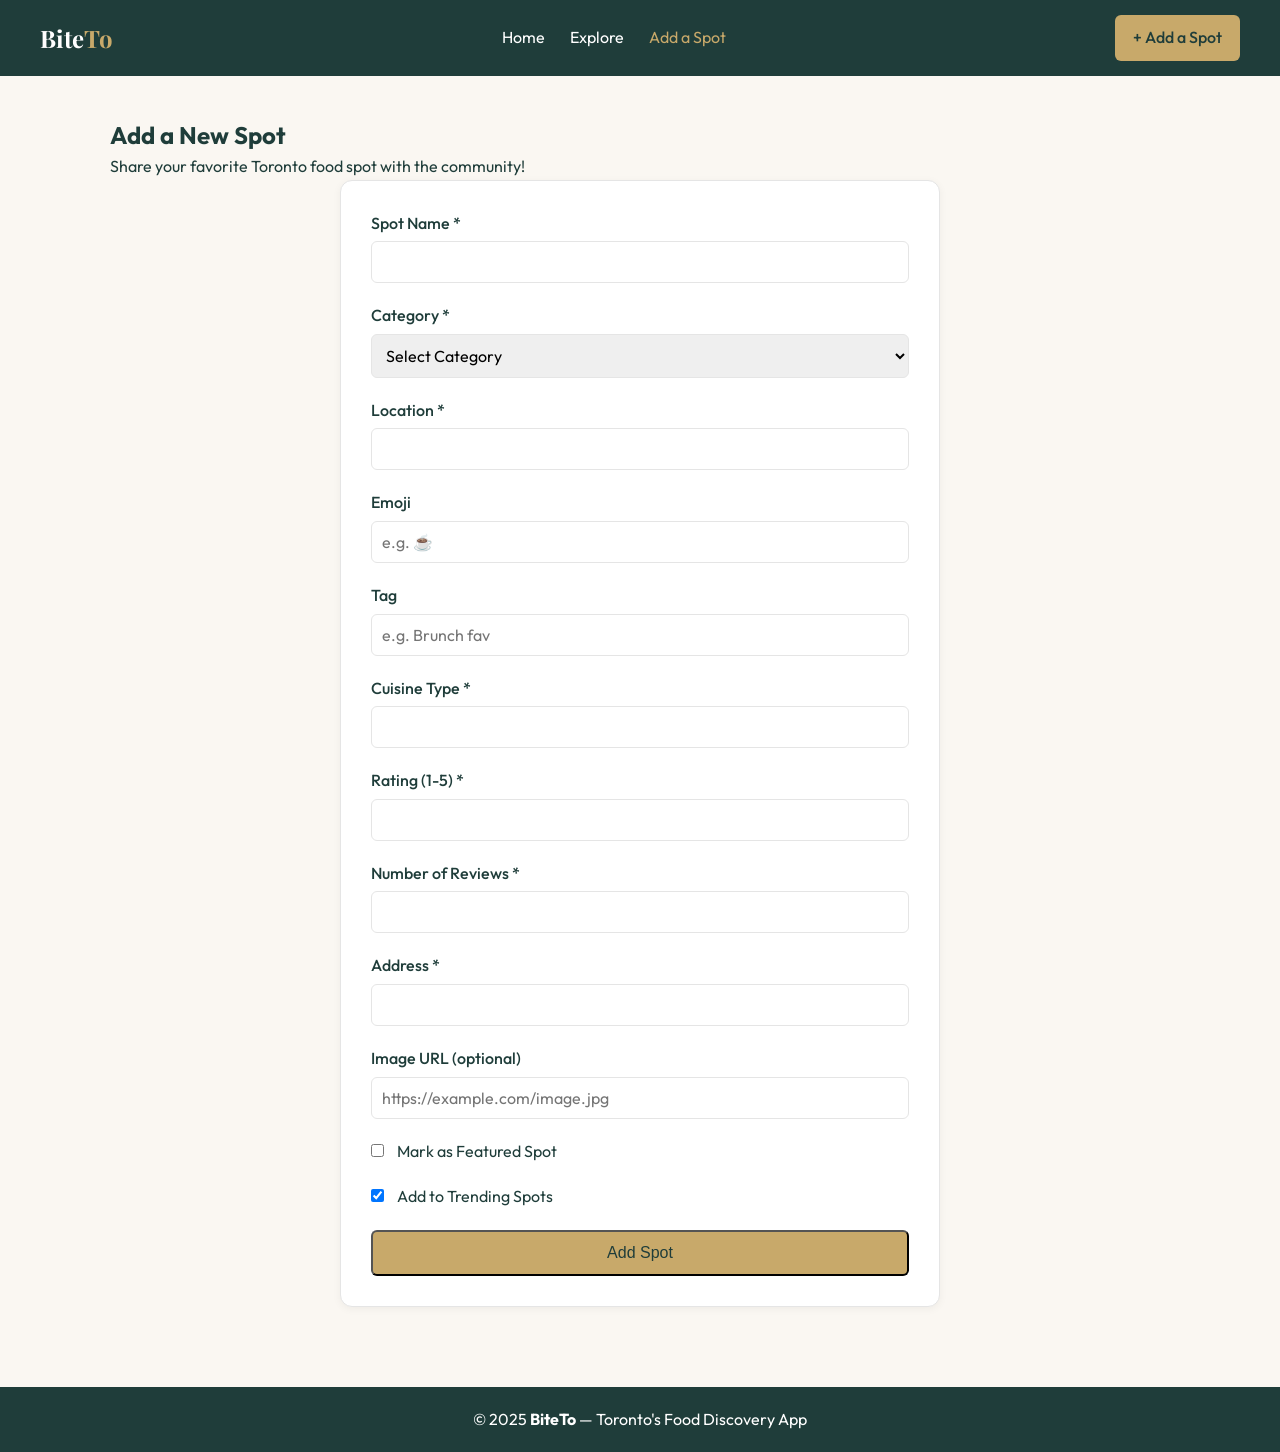
==== add.html @ dfa326c9 "Add Explore page, integrate Fetch API, and include local images. Refs #4 #5 #6 #7" ====
<!DOCTYPE html>
<html lang="en">
<head>
    <meta charset="UTF-8">
    <meta name="viewport" content="width=device-width, initial-scale=1.0">
    <title>Add a Spot — BiteTo</title>

    <!-- Google Fonts -->
    <link href="https://fonts.googleapis.com/css2?family=Playfair+Display:wght@400;500&family=Outfit:wght@300;400;500&display=swap" rel="stylesheet">

    <!-- Main CSS -->
    <link rel="stylesheet" href="css/styles.css">
</head>
<body>

    <!-- ================= NAVBAR ================= -->
    <header>
        <nav class="navbar">
            <div class="logo">Bite<span>To</span></div>
            <ul class="nav-links">
                <li><a href="index.html">Home</a></li>
                <li><a href="explore.html">Explore</a></li>
                <li><a href="add.html" class="active">Add a Spot</a></li>
            </ul>
            <a href="add.html" class="btn-primary">+ Add a Spot</a>
        </nav>
    </header>

    <!-- ================= MAIN CONTENT ================= -->
    <main>
        <section class="container">
            <h1>Add a New Spot</h1>
            <p>Share your favorite Toronto food spot with the community!</p>

            <form id="add-spot-form" class="add-spot-form">
                <div class="form-group">
                    <label for="name">Spot Name *</label>
                    <input type="text" id="name" name="name" required>
                    <span class="error" id="name-error"></span>
                </div>

                <div class="form-group">
                    <label for="category">Category *</label>
                    <select id="category" name="category" required>
                        <option value="">Select Category</option>
                        <option value="Café">Café</option>
                        <option value="Restaurant">Restaurant</option>
                        <option value="Dessert">Dessert</option>
                        <option value="Fast Food">Fast Food</option>
                        <option value="Bar">Bar</option>
                    </select>
                    <span class="error" id="category-error"></span>
                </div>

                <div class="form-group">
                    <label for="location">Location *</label>
                    <input type="text" id="location" name="location" required>
                    <span class="error" id="location-error"></span>
                </div>

                <div class="form-group">
                    <label for="emoji">Emoji</label>
                    <input type="text" id="emoji" name="emoji" placeholder="e.g. ☕">
                </div>

                <div class="form-group">
                    <label for="tag">Tag</label>
                    <input type="text" id="tag" name="tag" placeholder="e.g. Brunch fav">
                </div>

                <div class="form-group">
                    <label for="cuisine">Cuisine Type *</label>
                    <input type="text" id="cuisine" name="cuisine" required>
                    <span class="error" id="cuisine-error"></span>
                </div>

                <div class="form-group">
                    <label for="rating">Rating (1-5) *</label>
                    <input type="number" id="rating" name="rating" min="1" max="5" step="0.1" required>
                    <span class="error" id="rating-error"></span>
                </div>

                <div class="form-group">
                    <label for="reviews">Number of Reviews *</label>
                    <input type="number" id="reviews" name="reviews" min="0" required>
                    <span class="error" id="reviews-error"></span>
                </div>

                <div class="form-group">
                    <label for="address">Address *</label>
                    <input type="text" id="address" name="address" required>
                    <span class="error" id="address-error"></span>
                </div>

                <div class="form-group">
                    <label for="image">Image URL (optional)</label>
                    <input type="url" id="image" name="image" placeholder="https://example.com/image.jpg">
                    <span class="error" id="image-error"></span>
                </div>

                <div class="form-group checkbox-group">
                    <label>
                        <input type="checkbox" id="featured" name="featured">
                        Mark as Featured Spot
                    </label>
                </div>

                <div class="form-group checkbox-group">
                    <label>
                        <input type="checkbox" id="trending" name="trending" checked>
                        Add to Trending Spots
                    </label>
                </div>

                <button type="submit" class="btn-primary">Add Spot</button>
            </form>
        </section>
    </main>

    <!-- ================= FOOTER ================= -->
    <footer>
        <p>&copy; 2025 <strong>BiteTo</strong> — Toronto's Food Discovery App</p>
    </footer>

    <!-- Main JavaScript -->
    <script src="js/scripts.js"></script>
</body>
</html>
---- css/styles.css ----
/* ===============================
   RESET & GLOBAL STYLES
================================= */
* {
    margin: 0;
    padding: 0;
    box-sizing: border-box;
}

:root {
    --primary: #1F3D3A;
    --secondary: #C8A96A;
    --background: #FAF7F2;
    --light: #FFFFFF;
    --muted: #6c757d;
    --border: #e5e5e5;
    --radius: 12px;
}

body {
    font-family: 'Outfit', sans-serif;
    background-color: var(--background);
    color: var(--primary);
    line-height: 1.6;
}

/* ===============================
   NAVBAR
================================= */
.navbar {
    background-color: var(--primary);
    color: white;
    padding: 15px 40px;
    display: flex;
    justify-content: space-between;
    align-items: center;
}

.logo {
    font-family: 'Playfair Display', serif;
    font-size: 24px;
    font-weight: bold;
    color: white;
}

.logo span {
    color: var(--secondary);
}

.nav-links {
    list-style: none;
    display: flex;
    gap: 25px;
}

.nav-links a {
    text-decoration: none;
    color: white;
    font-size: 16px;
    transition: 0.3s;
}

.nav-links a:hover,
.nav-links .active {
    color: var(--secondary);
}

/* ===============================
   BUTTONS
================================= */
.btn-primary {
    background-color: var(--secondary);
    color: var(--primary);
    padding: 10px 18px;
    border-radius: 6px;
    text-decoration: none;
    font-weight: 500;
    transition: 0.3s;
}

.btn-primary:hover {
    background-color: #e0c28a;
}

.btn-secondary {
    border: 1px solid var(--secondary);
    color: var(--secondary);
    padding: 10px 18px;
    border-radius: 6px;
    text-decoration: none;
    transition: 0.3s;
}

.btn-secondary:hover {
    background-color: var(--secondary);
    color: var(--primary);
}

/* ===============================
   HERO SECTION
================================= */
.hero {
    background-color: var(--primary);
    color: white;
    text-align: center;
    padding: 80px 20px;
}

.hero h1 {
    font-family: 'Playfair Display', serif;
    font-size: 42px;
    margin-bottom: 15px;
}

.hero h1 em {
    color: var(--secondary);
    font-style: italic;
}

.hero p {
    max-width: 600px;
    margin: 0 auto 25px;
    font-size: 16px;
    opacity: 0.9;
}

.hero-buttons {
    display: flex;
    justify-content: center;
    gap: 15px;
    flex-wrap: wrap;
}

/* ===============================
   CONTAINER
================================= */
.container {
    max-width: 1100px;
    margin: auto;
    padding: 40px 20px;
}

/* ===============================
   SECTION HEADERS
================================= */
.section-header {
    display: flex;
    justify-content: space-between;
    align-items: center;
    margin-bottom: 20px;
}

.section-header h2 {
    font-family: 'Playfair Display', serif;
    font-size: 26px;
}

.section-header a {
    color: var(--secondary);
    text-decoration: none;
    font-size: 14px;
}

/* ===============================
   WEATHER CARD
================================= */
.weather-card {
    background-color: var(--primary);
    color: white;
    padding: 25px;
    border-radius: var(--radius);
    text-align: center;
    box-shadow: 0 4px 10px rgba(0, 0, 0, 0.1);
}

.weather-info h3 {
    font-size: 36px;
    font-family: 'Playfair Display', serif;
}

/* ===============================
   FEATURED SPOT
================================= */
.featured-card {
    background: var(--light);
    border-radius: var(--radius);
    padding: 25px;
    border: 1px solid var(--border);
    box-shadow: 0 2px 8px rgba(0, 0, 0, 0.05);
}

/* ===============================
   TRENDING GRID
================================= */
.trending-grid {
    display: grid;
    grid-template-columns: repeat(auto-fit, minmax(250px, 1fr));
    gap: 20px;
}

.trending-card {
    background: var(--light);
    padding: 20px;
    border-radius: var(--radius);
    border: 1px solid var(--border);
    text-align: center;
    transition: transform 0.3s, box-shadow 0.3s;
}

.trending-card:hover {
    transform: translateY(-5px);
    box-shadow: 0 6px 15px rgba(0, 0, 0, 0.1);
}

/* ===============================
   FOOTER
================================= */
footer {
    background-color: var(--primary);
    color: white;
    text-align: center;
    padding: 20px;
    margin-top: 40px;
    width: 100%;
}

/* ===============================
   RESPONSIVE DESIGN
================================= */
@media (max-width: 768px) {
    .navbar {
        flex-direction: column;
        gap: 15px;
    }

    .nav-links {
        flex-direction: column;
        align-items: center;
    }

    .hero h1 {
        font-size: 30px;
    }

    .section-header {
        flex-direction: column;
        align-items: flex-start;
        gap: 10px;
    }

    .cta-section {
        padding: 30px 15px;
        margin: 30px 0;
    }

    .cta-content h2 {
        font-size: 24px;
    }

    footer {
        padding: 15px;
        font-size: 14px;
    }
}

/* ===============================
   ADD SPOT FORM
================================= */
.add-spot-form {
    max-width: 600px;
    margin: 0 auto;
    background: var(--light);
    padding: 30px;
    border-radius: var(--radius);
    border: 1px solid var(--border);
    box-shadow: 0 2px 8px rgba(0, 0, 0, 0.05);
}

.form-group {
    margin-bottom: 20px;
}

.form-group label {
    display: block;
    margin-bottom: 5px;
    font-weight: 500;
    color: var(--primary);
}

.form-group input,
.form-group textarea,
.form-group select {
    width: 100%;
    padding: 10px;
    border: 1px solid var(--border);
    border-radius: 6px;
    font-family: 'Outfit', sans-serif;
    font-size: 16px;
}

.form-group textarea {
    resize: vertical;
}

.checkbox-group {
    display: flex;
    align-items: center;
}

.checkbox-group label {
    margin: 0;
    font-weight: normal;
    cursor: pointer;
}

.checkbox-group input[type="checkbox"] {
    width: auto;
    margin-right: 10px;
}

.error {
    color: #dc3545;
    font-size: 14px;
    margin-top: 5px;
    display: block;
}

.add-spot-form button {
    width: 100%;
    padding: 12px;
    font-size: 16px;
}

/* ===============================
   CALL TO ACTION SECTION
================================= */


/* ===============================
   SPOT IMAGES
================================= */
.spot-image {
    width: 100%;
    height: 200px;
    object-fit: cover;
    border-radius: var(--radius);
    margin-bottom: 15px;
    cursor: pointer;
}

/* ===============================
   MODAL
================================= */
.modal {
    display: none;
    position: fixed;
    z-index: 1000;
    left: 0;
    top: 0;
    width: 100%;
    height: 100%;
    background-color: rgba(0, 0, 0, 0.5);
}

.modal-content {
    background-color: var(--light);
    margin: 10% auto;
    padding: 20px;
    border-radius: var(--radius);
    width: 80%;
    max-width: 600px;
    position: relative;
}

.close {
    color: var(--muted);
    float: right;
    font-size: 28px;
    font-weight: bold;
    cursor: pointer;
}

.close:hover {
    color: var(--primary);
}

#modal-body img {
    width: 100%;
    height: 300px;
    object-fit: cover;
    border-radius: var(--radius);
    margin-bottom: 20px;
}

#modal-body h2 {
    font-family: 'Playfair Display', serif;
    margin-bottom: 10px;
}

#modal-body p {
    margin-bottom: 10px;
}

/* ===============================
   EXPLORE HERO
================================= */
.explore-hero {
    background-color: var(--primary);
    color: white;
    text-align: center;
    padding: 60px 20px;
}

.explore-hero h1 {
    font-family: 'Playfair Display', serif;
    font-size: 42px;
    margin-bottom: 12px;
}

.explore-hero h1 em {
    color: var(--secondary);
    font-style: italic;
}

.explore-hero p {
    font-size: 16px;
    opacity: 0.9;
    margin-bottom: 25px;
}

/* ===============================
   SEARCH BAR
================================= */
.search-bar {
    max-width: 600px;
    margin: 0 auto;
    display: flex;
    background-color: white;
    border-radius: 10px;
    overflow: hidden;
    border: 1px solid var(--border);
}

.search-bar input {
    flex: 1;
    border: none;
    padding: 14px 16px;
    font-size: 15px;
    outline: none;
    font-family: 'Outfit', sans-serif;
}

.search-bar button {
    border: none;
    background-color: var(--secondary);
    color: var(--primary);
    padding: 0 20px;
    font-weight: 500;
    cursor: pointer;
}

/* ===============================
   FILTER BUTTONS
================================= */
.filter-row {
    display: flex;
    flex-wrap: wrap;
    gap: 12px;
    margin-bottom: 30px;
}

.pill {
    border: 1px solid var(--border);
    background-color: white;
    color: var(--primary);
    padding: 8px 16px;
    border-radius: 999px;
    cursor: pointer;
    transition: 0.3s;
    font-size: 14px;
}

.pill:hover {
    border-color: var(--secondary);
    color: var(--secondary);
}

.pill.active {
    background-color: var(--primary);
    color: white;
    border-color: var(--primary);
}

/* ===============================
   GALLERY GRID
================================= */
.gallery-grid {
    display: grid;
    grid-template-columns: repeat(auto-fit, minmax(280px, 1fr));
    gap: 20px;
}

/* ===============================
   GALLERY CARD
================================= */
.gcard {
    background-color: white;
    border-radius: var(--radius);
    overflow: hidden;
    border: 1px solid var(--border);
    box-shadow: 0 3px 10px rgba(0,0,0,0.05);
    transition: transform 0.3s, box-shadow 0.3s;
}

.gcard:hover {
    transform: translateY(-5px);
    box-shadow: 0 8px 18px rgba(0,0,0,0.08);
}

.gcard-thumb img {
    width: 100%;
    height: 190px;
    object-fit: cover;
    display: block;
}

.gcard-body {
    padding: 18px;
}

.gcard-name {
    font-size: 20px;
    font-weight: 600;
    margin-bottom: 6px;
    color: var(--primary);
}

.gcard-loc {
    font-size: 14px;
    color: var(--muted);
    margin-bottom: 10px;
}

.gcard-desc {
    font-size: 14px;
    line-height: 1.6;
    color: #555;
    margin-bottom: 14px;
}

.gcard-footer {
    display: flex;
    justify-content: space-between;
    align-items: center;
    margin-bottom: 14px;
}

.stars {
    color: #d4a017;
    font-weight: 600;
}

.rval {
    font-size: 14px;
    color: var(--muted);
    margin-left: 6px;
}

.gcard-tag {
    background-color: #f5efe3;
    color: var(--primary);
    padding: 5px 10px;
    border-radius: 20px;
    font-size: 12px;
}

/* ===============================
   RATING BUTTONS
================================= */
.rating-btns {
    display: flex;
    gap: 10px;
}

.rbtn {
    flex: 1;
    border: 1px solid var(--border);
    background-color: white;
    color: var(--primary);
    padding: 10px;
    border-radius: 8px;
    cursor: pointer;
    transition: 0.3s;
    font-size: 13px;
}

.rbtn:hover {
    border-color: var(--secondary);
    color: var(--secondary);
}

.rbtn.voted-up {
    background-color: #eaf7ea;
    border-color: #8bc48b;
    color: #2e7d32;
}

.rbtn.voted-down {
    background-color: #fdeaea;
    border-color: #e19a9a;
    color: #b23b3b;
}

/* ===============================
   NO RESULTS
================================= */
.no-results {
    text-align: center;
    padding: 50px 20px;
    color: var(--muted);
    grid-column: 1 / -1;
}

/* ===============================
   CTA SECTION
================================= */
.cta-section {
    max-width: 1100px;
    margin: 40px auto;
    padding: 60px 20px;
    background-color: var(--primary);
    color: white;
    text-align: center;
    border-radius: 16px;
}

.cta-section h2 {
    font-family: 'Playfair Display', serif;
    font-size: 44px;
    margin-bottom: 18px;
}

.cta-section p {
    max-width: 600px;
    margin: 0 auto 24px;
    font-size: 17px;
    line-height: 1.7;
}

/* ===============================
   RESPONSIVE
================================= */
@media (max-width: 768px) {
    .explore-hero h1 {
        font-size: 32px;
    }

    .search-bar {
        flex-direction: column;
    }

    .search-bar button {
        padding: 14px;
    }

    .cta-section {
        margin: 30px 16px;
        width: auto;
        padding: 40px 16px;
    }

    .cta-section h2 {
        font-size: 32px;
    }

    .cta-section p {
        font-size: 15px;
    }
}
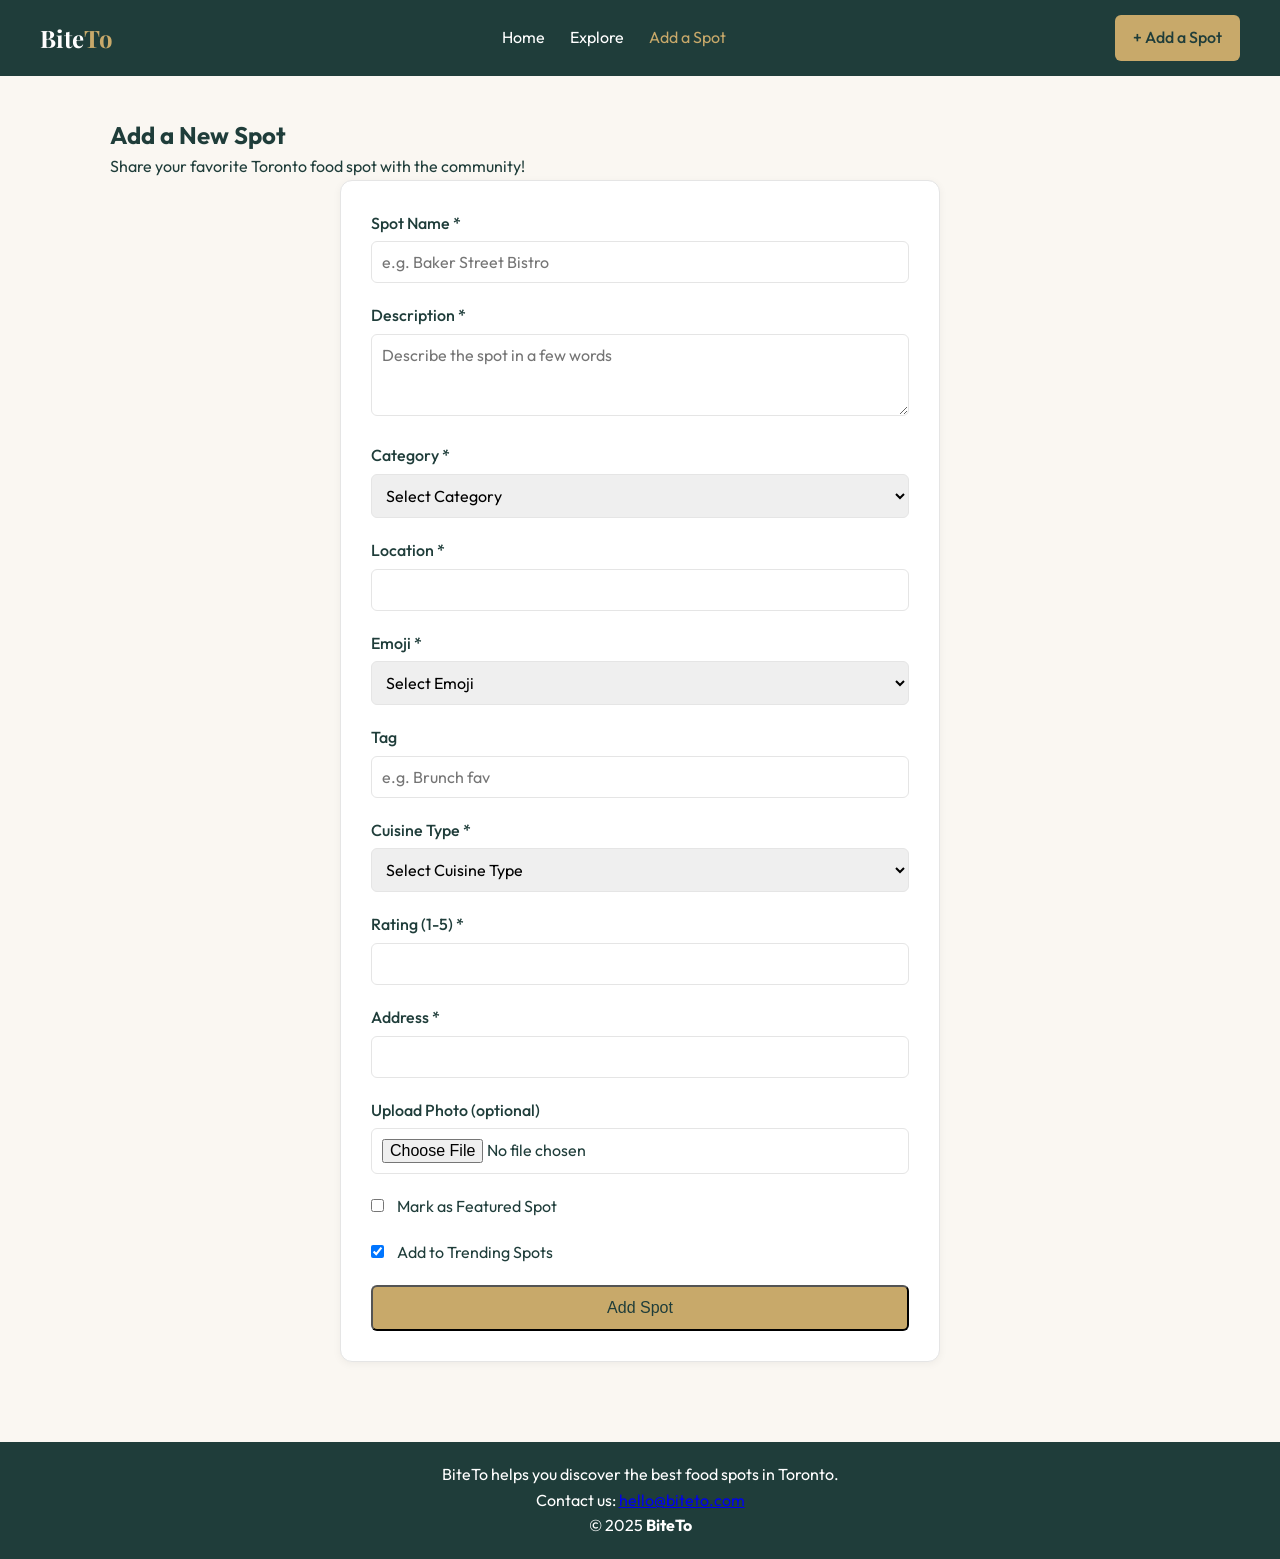
==== commit e2f3e297: "add some validation to form and chang footer, change weather part" ====
--- a/add.html
+++ b/add.html
@@ -4,16 +4,10 @@
     <meta charset="UTF-8">
     <meta name="viewport" content="width=device-width, initial-scale=1.0">
     <title>Add a Spot — BiteTo</title>
-
-    <!-- Google Fonts -->
     <link href="https://fonts.googleapis.com/css2?family=Playfair+Display:wght@400;500&family=Outfit:wght@300;400;500&display=swap" rel="stylesheet">
-
-    <!-- Main CSS -->
     <link rel="stylesheet" href="css/styles.css">
 </head>
 <body>
-
-    <!-- ================= NAVBAR ================= -->
     <header>
         <nav class="navbar">
             <div class="logo">Bite<span>To</span></div>
@@ -26,7 +20,6 @@
         </nav>
     </header>
 
-    <!-- ================= MAIN CONTENT ================= -->
     <main>
         <section class="container">
             <h1>Add a New Spot</h1>
@@ -35,8 +28,14 @@
             <form id="add-spot-form" class="add-spot-form">
                 <div class="form-group">
                     <label for="name">Spot Name *</label>
-                    <input type="text" id="name" name="name" required>
+                    <input type="text" id="name" name="name" minlength="4" required placeholder="e.g. Baker Street Bistro">
                     <span class="error" id="name-error"></span>
+                </div>
+
+                <div class="form-group">
+                    <label for="description">Description *</label>
+                    <textarea id="description" name="description" rows="3" required placeholder="Describe the spot in a few words"></textarea>
+                    <span class="error" id="description-error"></span>
                 </div>
 
                 <div class="form-group">
@@ -59,8 +58,23 @@
                 </div>
 
                 <div class="form-group">
-                    <label for="emoji">Emoji</label>
-                    <input type="text" id="emoji" name="emoji" placeholder="e.g. ☕">
+                    <label for="emoji">Emoji *</label>
+                    <select id="emoji" name="emoji" required>
+                        <option value="">Select Emoji</option>
+                        <option value="☕">☕ Coffee</option>
+                        <option value="🍽">🍽 Restaurant</option>
+                        <option value="🍜">🍜 Noodles</option>
+                        <option value="🧁">🧁 Dessert</option>
+                        <option value="🦞">🦞 Seafood</option>
+                        <option value="🥐">🥐 Pastry</option>
+                        <option value="🍔">🍔 Burger</option>
+                        <option value="🍣">🍣 Sushi</option>
+                        <option value="🍷">🍷 Wine</option>
+                        <option value="🍱">🍱 Bento</option>
+                        <option value="🍦">🍦 Ice Cream</option>
+                        <option value="🌮">🌮 Tacos</option>
+                    </select>
+                    <span class="error" id="emoji-error"></span>
                 </div>
 
                 <div class="form-group">
@@ -70,7 +84,29 @@
 
                 <div class="form-group">
                     <label for="cuisine">Cuisine Type *</label>
-                    <input type="text" id="cuisine" name="cuisine" required>
+                    <select id="cuisine" name="cuisine" required>
+                        <option value="">Select Cuisine Type</option>
+                        <option value="Thai">Thai</option>
+                        <option value="French">French</option>
+                        <option value="Canadian">Canadian</option>
+                        <option value="Japanese">Japanese</option>
+                        <option value="Spanish">Spanish</option>
+                        <option value="Mexican">Mexican</option>
+                        <option value="Italian">Italian</option>
+                        <option value="Chinese">Chinese</option>
+                        <option value="Indian">Indian</option>
+                        <option value="Korean">Korean</option>
+                        <option value="Vietnamese">Vietnamese</option>
+                        <option value="Mediterranean">Mediterranean</option>
+                        <option value="Middle Eastern">Middle Eastern</option>
+                        <option value="American">American</option>
+                        <option value="Brazilian">Brazilian</option>
+                        <option value="Turkish">Turkish</option>
+                        <option value="Portuguese">Portuguese</option>
+                        <option value="Greek">Greek</option>
+                        <option value="Lebanese">Lebanese</option>
+                        <option value="Filipino">Filipino</option>
+                    </select>
                     <span class="error" id="cuisine-error"></span>
                 </div>
 
@@ -81,20 +117,14 @@
                 </div>
 
                 <div class="form-group">
-                    <label for="reviews">Number of Reviews *</label>
-                    <input type="number" id="reviews" name="reviews" min="0" required>
-                    <span class="error" id="reviews-error"></span>
-                </div>
-
-                <div class="form-group">
                     <label for="address">Address *</label>
                     <input type="text" id="address" name="address" required>
                     <span class="error" id="address-error"></span>
                 </div>
 
                 <div class="form-group">
-                    <label for="image">Image URL (optional)</label>
-                    <input type="url" id="image" name="image" placeholder="https://example.com/image.jpg">
+                    <label for="image">Upload Photo (optional)</label>
+                    <input type="file" id="image" name="image" accept="image/*">
                     <span class="error" id="image-error"></span>
                 </div>
 
@@ -116,10 +146,10 @@
             </form>
         </section>
     </main>
-
-    <!-- ================= FOOTER ================= -->
     <footer>
-        <p>&copy; 2025 <strong>BiteTo</strong> — Toronto's Food Discovery App</p>
+        <p>BiteTo helps you discover the best food spots in Toronto.</p>
+        <p>Contact us: <a href="mailto:hello@biteto.com">hello@biteto.com</a></p>
+        <p>&copy; 2025 <strong>BiteTo</strong></p>
     </footer>
 
     <!-- Main JavaScript -->
--- a/css/styles.css
+++ b/css/styles.css
@@ -676,4 +676,96 @@
     .cta-section p {
         font-size: 15px;
     }
+}
+/* ── Weather Card Container ─────────────────── */
+.weather-card {
+  background:       #1F3D3A;
+  border-radius:    14px;
+  padding:          1.75rem 2rem;
+  display:          grid;
+  grid-template-columns: 1fr auto;
+  gap:              2rem;
+  align-items:      center;
+  border:           1px solid rgba(168,187,163,.12);
+  margin-bottom:    2rem;
+}
+
+/* ── Left column ────────────────────────────── */
+.weather-main {
+  display:     flex;
+  align-items: center;
+  gap:         1.5rem;
+}
+.weather-icon {
+  font-size:   52px;
+  line-height: 1;
+  flex-shrink: 0;
+}
+.weather-temp {
+  font-family: 'Playfair Display', serif;
+  font-size:   46px;
+  color:       #FAF7F2;
+  line-height: 1;
+}
+.weather-city {
+  font-size:       12px;
+  color:           #C8A96A;
+  font-weight:     500;
+  letter-spacing: .5px;
+  text-transform: uppercase;
+  margin-top:     4px;
+}
+.weather-desc {
+  font-size:  13px;
+  color:      rgba(250,247,242,.4);
+  margin-top: 2px;
+}
+
+/* ── Dining tip bar ─────────────────────────── */
+.weather-tip {
+  margin-top:    1rem;
+  background:   rgba(200,169,106,.1);
+  border-left:  3px solid #C8A96A;
+  padding:      9px 14px;
+  border-radius: 0 8px 8px 0;
+  font-size:    12.5px;
+  color:        rgba(250,247,242,.65);
+  line-height:  1.55;
+  max-width:    420px;
+}
+
+/* ── Right column: stat boxes ───────────────── */
+.weather-stats {
+  display: flex;
+  gap:     12px;
+}
+.weather-stat {
+  text-align:    center;
+  background:   rgba(255,255,255,.05);
+  border:        1px solid rgba(168,187,163,.1);
+  border-radius: 10px;
+  padding:       14px 18px;
+  min-width:     82px;
+}
+.stat-value {
+  font-size:   18px;
+  font-weight: 500;
+  color:       #FAF7F2;
+}
+.stat-label {
+  font-size:       10px;
+  color:           rgba(250,247,242,.3);
+  margin-top:     4px;
+  letter-spacing: .5px;
+  text-transform: uppercase;
+}
+
+/* ── Responsive ─────────────────────────────── */
+@media (max-width: 640px) {
+  .weather-card {
+    grid-template-columns: 1fr;
+  }
+  .weather-stats {
+    flex-wrap: wrap;
+  }
 }
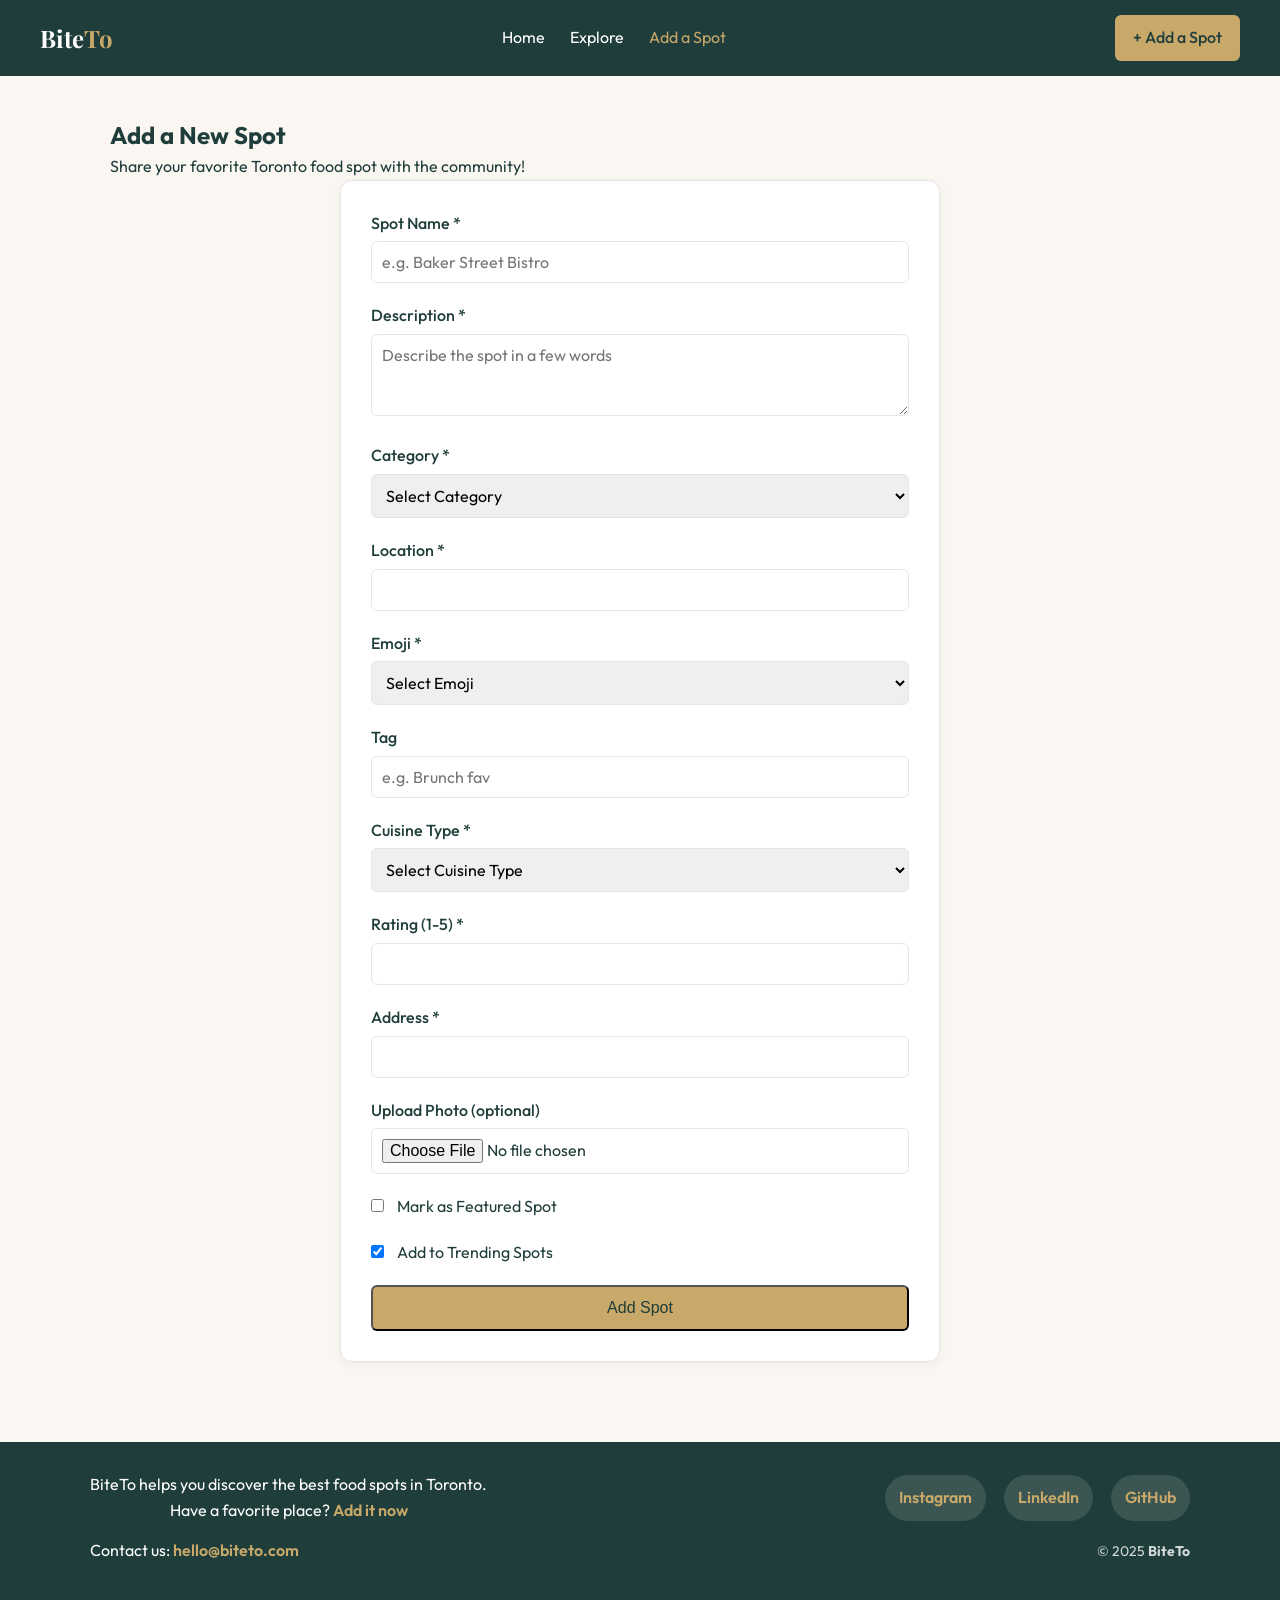
==== commit bbe154b7: "change footer style" ====
--- a/add.html
+++ b/add.html
@@ -147,9 +147,21 @@
         </section>
     </main>
     <footer>
-        <p>BiteTo helps you discover the best food spots in Toronto.</p>
-        <p>Contact us: <a href="mailto:hello@biteto.com">hello@biteto.com</a></p>
-        <p>&copy; 2025 <strong>BiteTo</strong></p>
+        <div class="footer-top">
+            <div>
+                <p class="footer-brand">BiteTo helps you discover the best food spots in Toronto.</p>
+                <p class="footer-action">Have a favorite place? <a href="add.html">Add it now</a></p>
+            </div>
+            <div class="footer-social">
+                <a href="https://instagram.com/" target="_blank" rel="noopener">Instagram</a>
+                <a href="https://linkedin.com/" target="_blank" rel="noopener">LinkedIn</a>
+                <a href="https://github.com/" target="_blank" rel="noopener">GitHub</a>
+            </div>
+        </div>
+        <div class="footer-bottom">
+            <p>Contact us: <a href="mailto:hello@biteto.com">hello@biteto.com</a></p>
+            <p class="footer-copy">&copy; 2025 <strong>BiteTo</strong></p>
+        </div>
     </footer>
 
     <!-- Main JavaScript -->
--- a/css/styles.css
+++ b/css/styles.css
@@ -219,9 +219,64 @@
     background-color: var(--primary);
     color: white;
     text-align: center;
-    padding: 20px;
+    padding: 30px 20px;
     margin-top: 40px;
     width: 100%;
+}
+
+.footer-top,
+.footer-bottom {
+    display: flex;
+    flex-wrap: wrap;
+    justify-content: space-between;
+    align-items: center;
+    gap: 15px;
+    max-width: 1100px;
+    margin: 0 auto 15px;
+}
+
+.footer-brand,
+.footer-action,
+.footer-bottom p {
+    margin: 0;
+}
+
+.footer-action a,
+.footer-bottom a,
+.footer-social a {
+    color: var(--secondary);
+    text-decoration: none;
+    font-weight: 600;
+}
+
+.footer-action a:hover,
+.footer-bottom a:hover,
+.footer-social a:hover {
+    color: #f1e4c3;
+}
+
+.footer-social {
+    display: flex;
+    flex-wrap: wrap;
+    gap: 18px;
+    justify-content: center;
+}
+
+.footer-social a {
+    background: rgba(255, 255, 255, 0.12);
+    padding: 10px 14px;
+    border-radius: 999px;
+    transition: background 0.3s, transform 0.3s;
+}
+
+.footer-social a:hover {
+    background: rgba(255, 255, 255, 0.22);
+    transform: translateY(-2px);
+}
+
+.footer-copy {
+    opacity: 0.8;
+    font-size: 14px;
 }
 
 /* ===============================
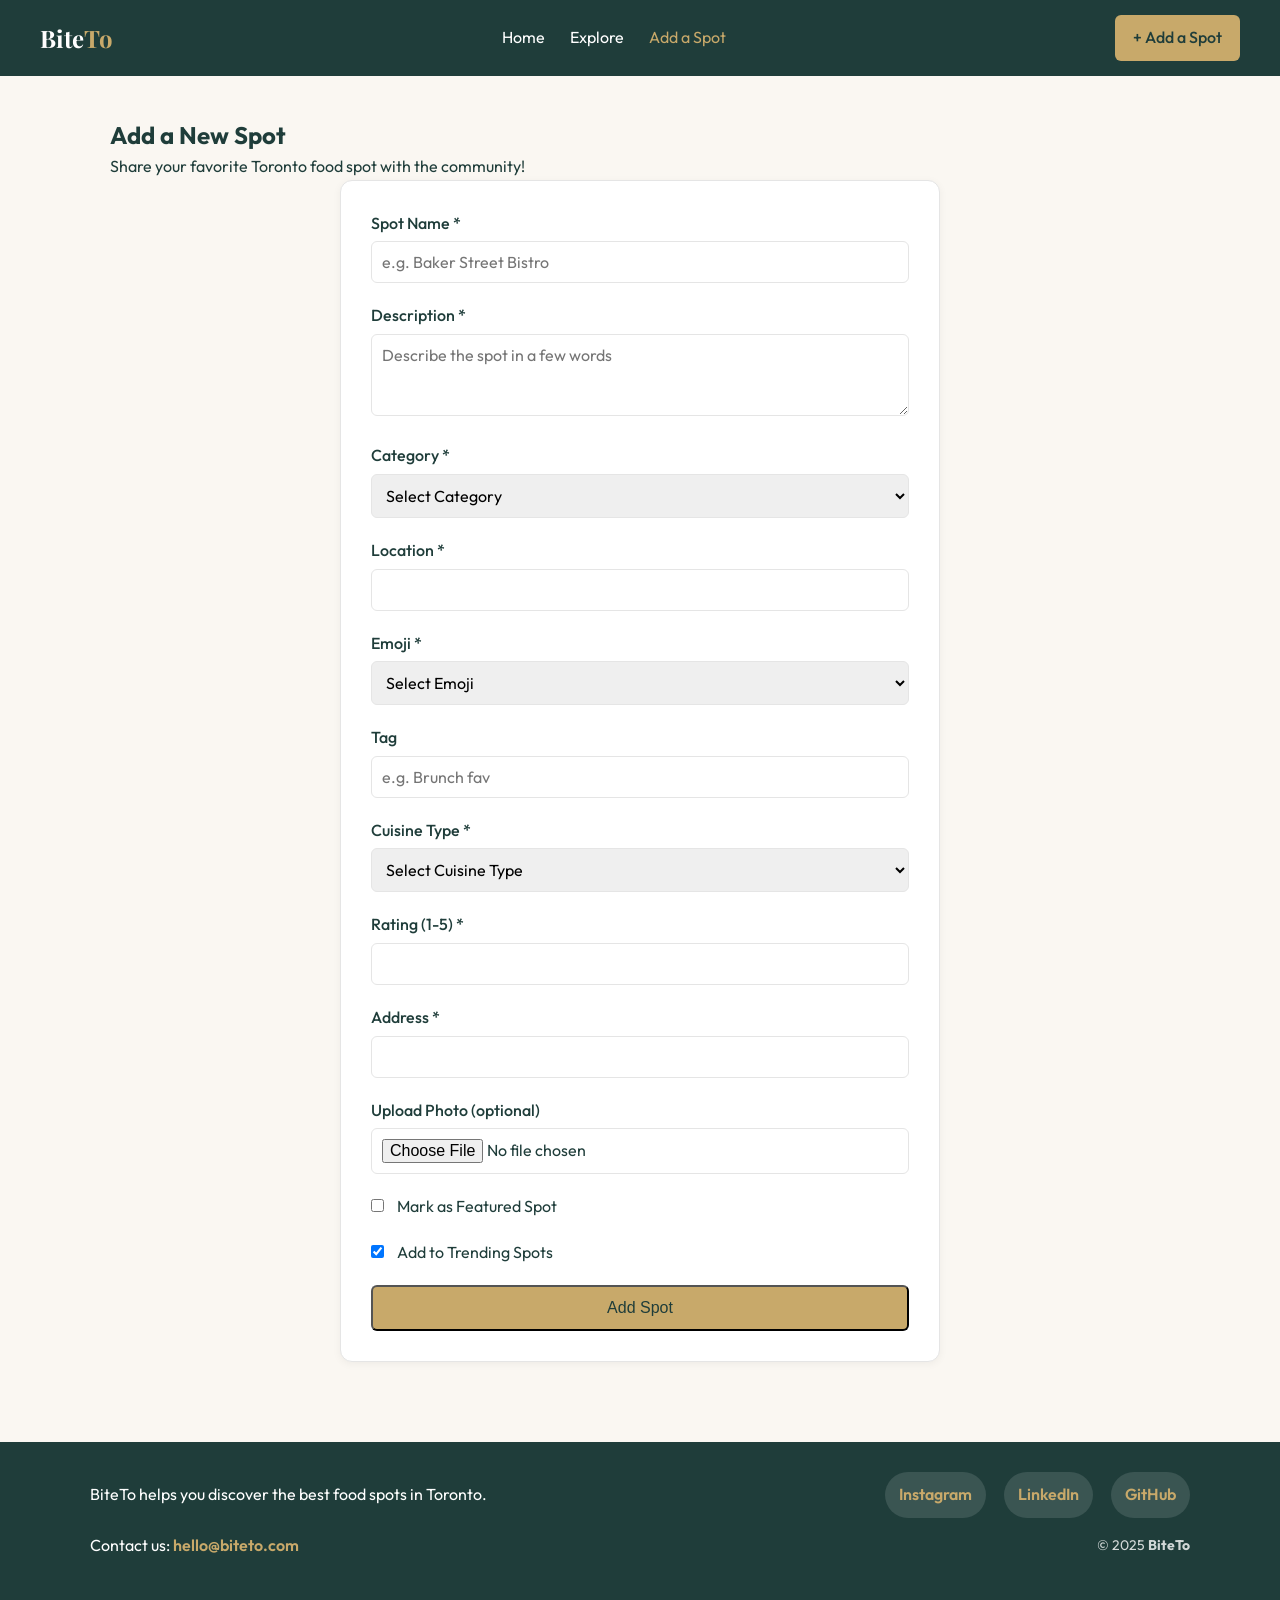
==== commit 6761207c: "change cards size bsae on search result" ====
--- a/add.html
+++ b/add.html
@@ -150,7 +150,6 @@
         <div class="footer-top">
             <div>
                 <p class="footer-brand">BiteTo helps you discover the best food spots in Toronto.</p>
-                <p class="footer-action">Have a favorite place? <a href="add.html">Add it now</a></p>
             </div>
             <div class="footer-social">
                 <a href="https://instagram.com/" target="_blank" rel="noopener">Instagram</a>
--- a/css/styles.css
+++ b/css/styles.css
@@ -551,8 +551,13 @@
 ================================= */
 .gallery-grid {
     display: grid;
-    grid-template-columns: repeat(auto-fit, minmax(280px, 1fr));
+    grid-template-columns: repeat(auto-fit, 280px);
     gap: 20px;
+    justify-content: center;
+}
+
+.gallery-grid.few-cards {
+    grid-template-columns: repeat(auto-fit, 400px);
 }
 
 /* ===============================
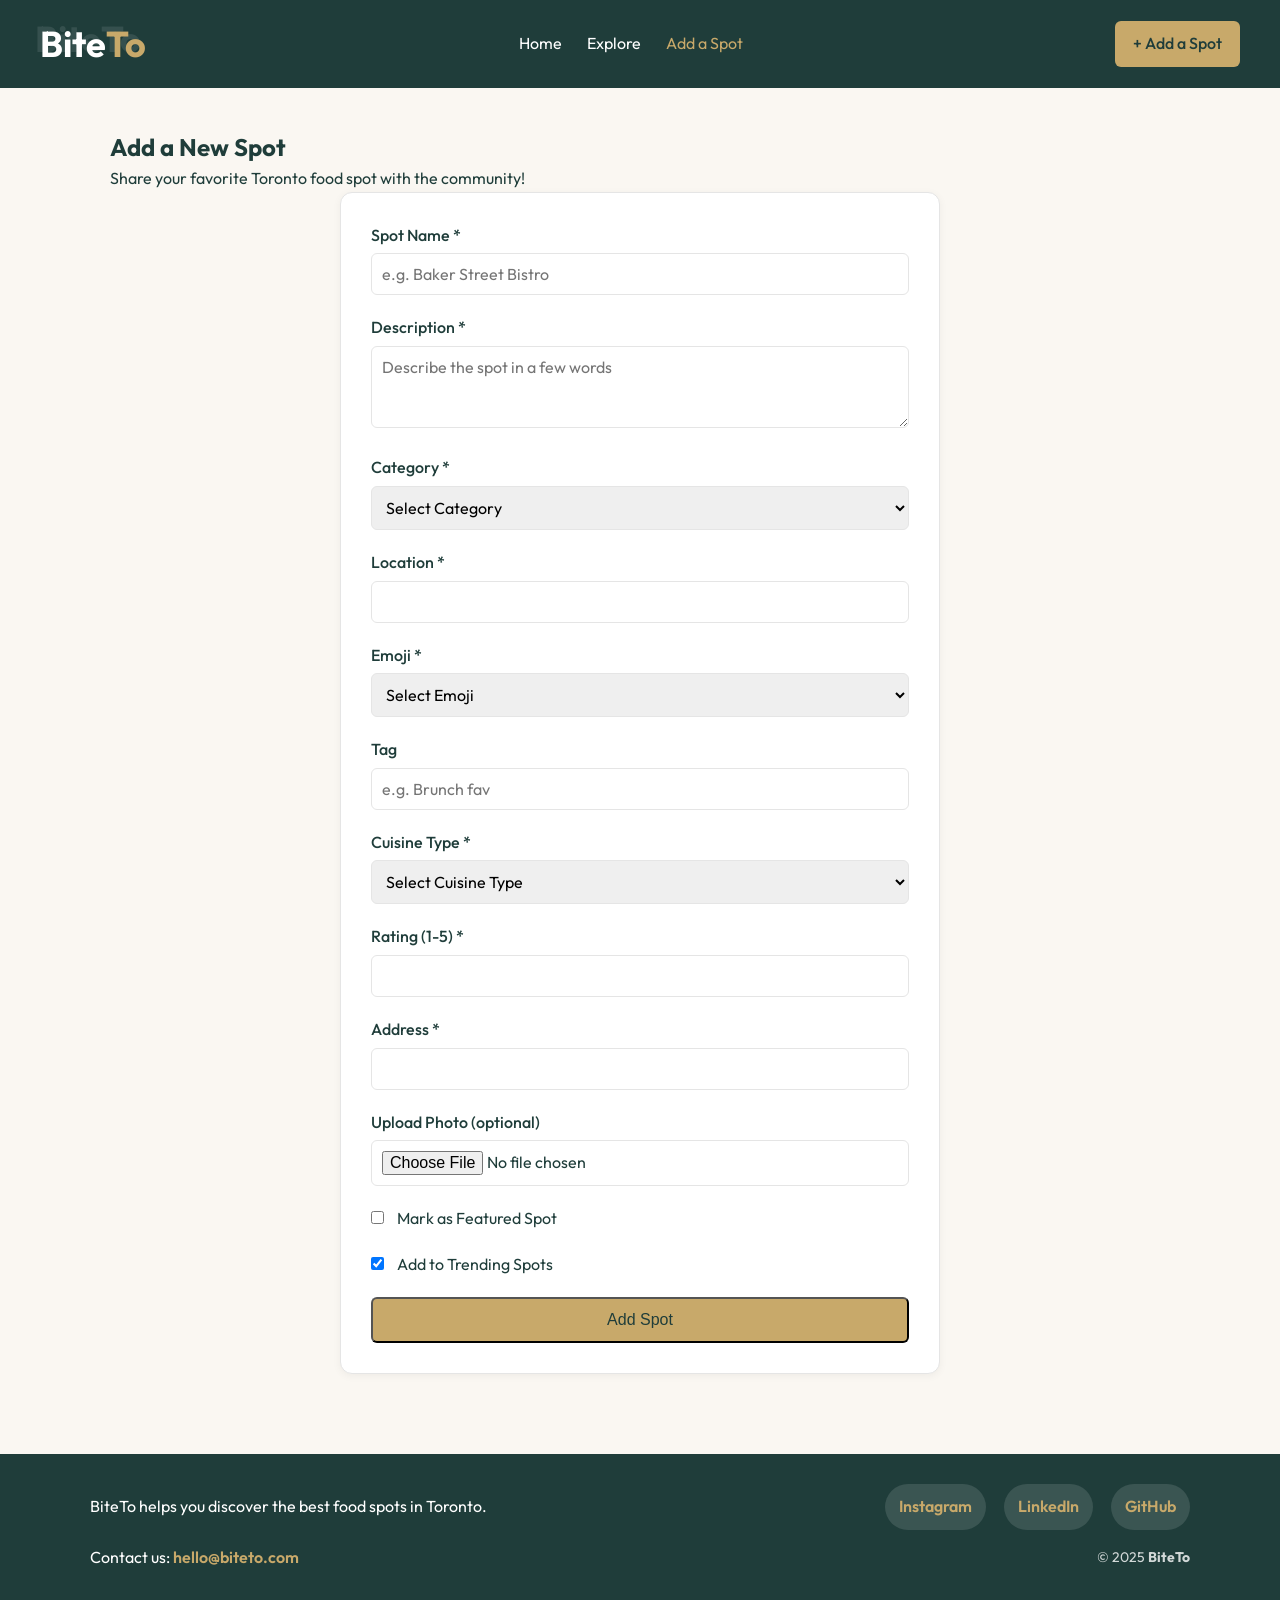
==== commit 55a277c6: "change fonts" ====
--- a/add.html
+++ b/add.html
@@ -4,13 +4,13 @@
     <meta charset="UTF-8">
     <meta name="viewport" content="width=device-width, initial-scale=1.0">
     <title>Add a Spot — BiteTo</title>
-    <link href="https://fonts.googleapis.com/css2?family=Playfair+Display:wght@400;500&family=Outfit:wght@300;400;500&display=swap" rel="stylesheet">
+    <link href="https://fonts.googleapis.com/css2?family=Outfit:wght@300;400;500&display=swap" rel="stylesheet">
     <link rel="stylesheet" href="css/styles.css">
 </head>
 <body>
     <header>
         <nav class="navbar">
-            <div class="logo">Bite<span>To</span></div>
+            <div class="logo"><span class="faded">BiteTo</span>Bite<span>To</span></div>
             <ul class="nav-links">
                 <li><a href="index.html">Home</a></li>
                 <li><a href="explore.html">Explore</a></li>
--- a/css/styles.css
+++ b/css/styles.css
@@ -37,10 +37,24 @@
 }
 
 .logo {
-    font-family: 'Playfair Display', serif;
-    font-size: 24px;
+    font-family: 'Outfit', sans-serif;
+    font-size: 36px;
     font-weight: bold;
     color: white;
+    position: relative;
+}
+
+.logo .faded {
+    position: absolute;
+    top: -5px;
+    left: -5px;
+    color: rgba(255, 255, 255, 0.1);
+    z-index: 0;
+}
+
+.logo span {
+    position: relative;
+    z-index: 1;
 }
 
 .logo span {
@@ -107,7 +121,7 @@
 }
 
 .hero h1 {
-    font-family: 'Playfair Display', serif;
+    font-family: 'Outfit', sans-serif;
     font-size: 42px;
     margin-bottom: 15px;
 }
@@ -151,7 +165,7 @@
 }
 
 .section-header h2 {
-    font-family: 'Playfair Display', serif;
+    font-family: 'Outfit', sans-serif;
     font-size: 26px;
 }
 
@@ -175,7 +189,7 @@
 
 .weather-info h3 {
     font-size: 36px;
-    font-family: 'Playfair Display', serif;
+    font-family: 'Outfit', sans-serif;
 }
 
 /* ===============================
@@ -448,7 +462,7 @@
 }
 
 #modal-body h2 {
-    font-family: 'Playfair Display', serif;
+    font-family: 'Outfit', sans-serif;
     margin-bottom: 10px;
 }
 
@@ -467,7 +481,7 @@
 }
 
 .explore-hero h1 {
-    font-family: 'Playfair Display', serif;
+    font-family: 'Outfit', sans-serif;
     font-size: 42px;
     margin-bottom: 12px;
 }
@@ -695,7 +709,7 @@
 }
 
 .cta-section h2 {
-    font-family: 'Playfair Display', serif;
+    font-family: 'Outfit', sans-serif;
     font-size: 44px;
     margin-bottom: 18px;
 }
@@ -762,7 +776,7 @@
   flex-shrink: 0;
 }
 .weather-temp {
-  font-family: 'Playfair Display', serif;
+  font-family: 'Outfit', sans-serif;
   font-size:   46px;
   color:       #FAF7F2;
   line-height: 1;
